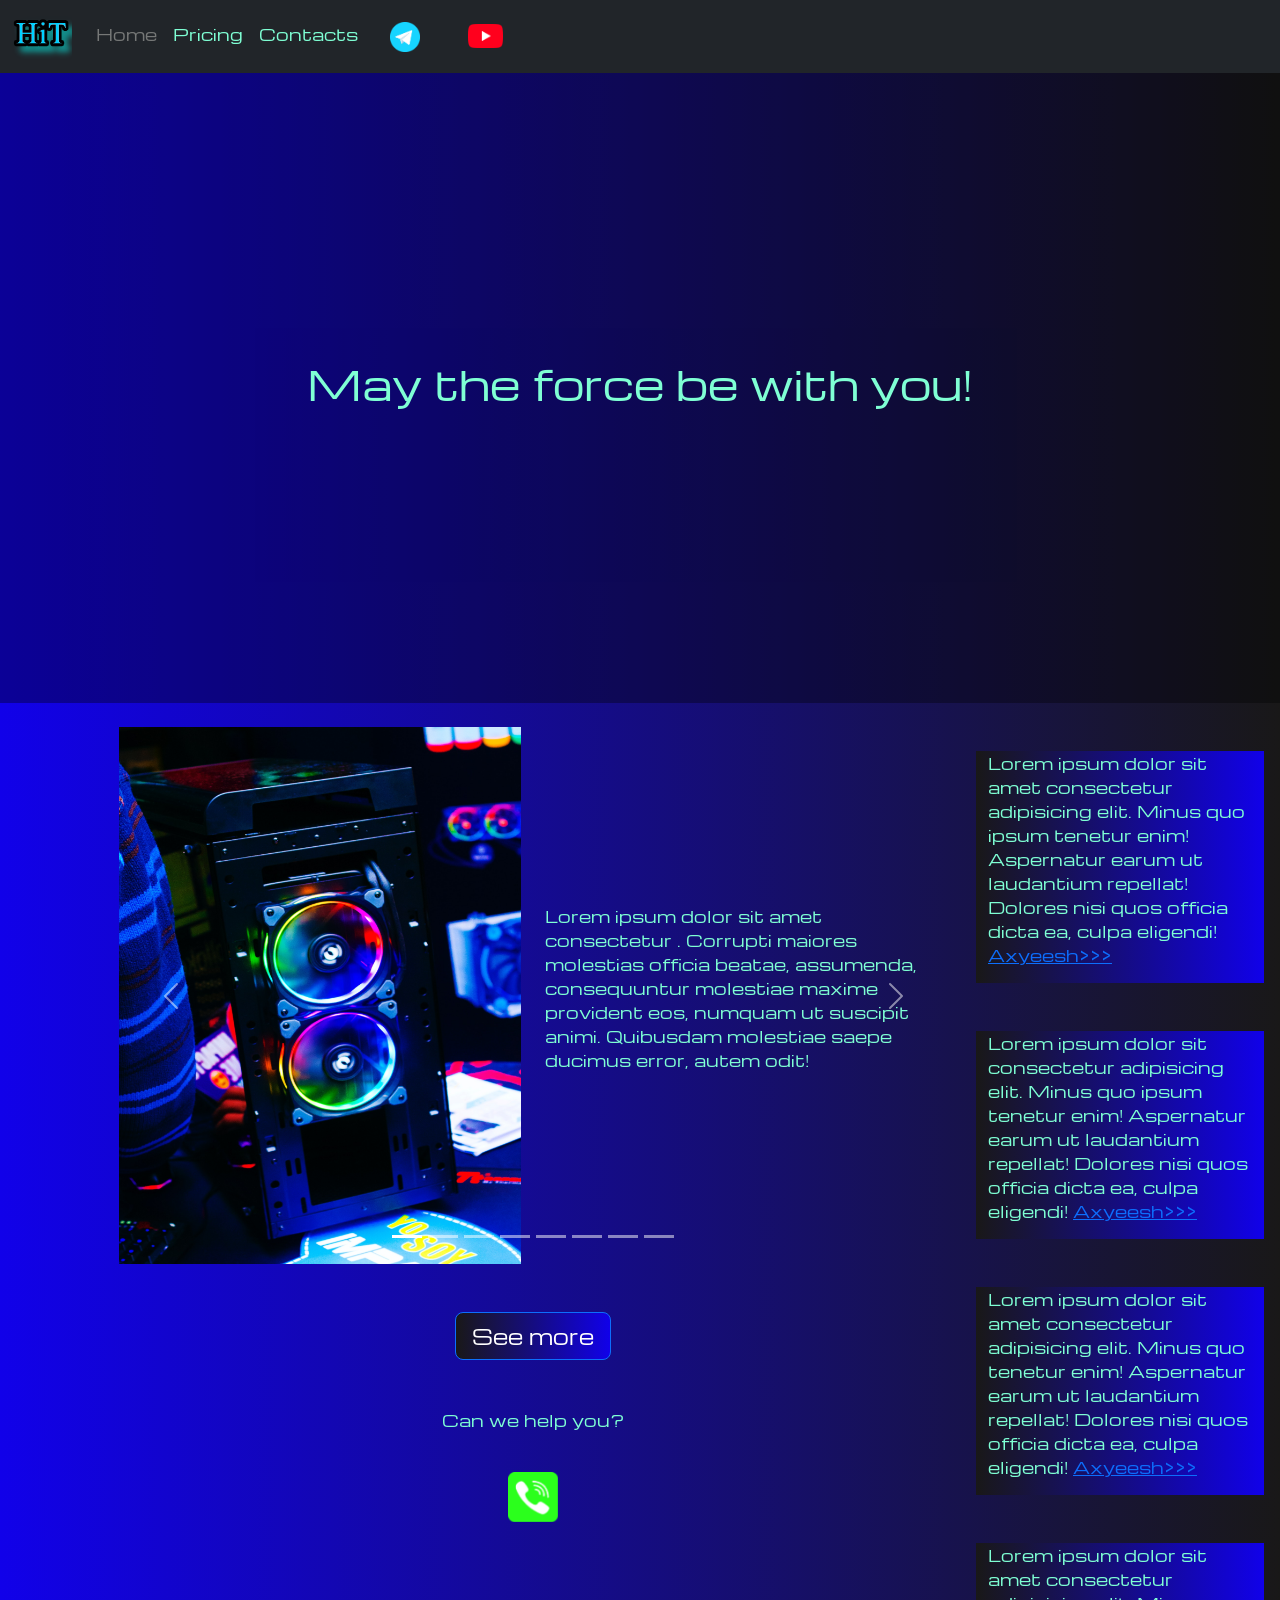
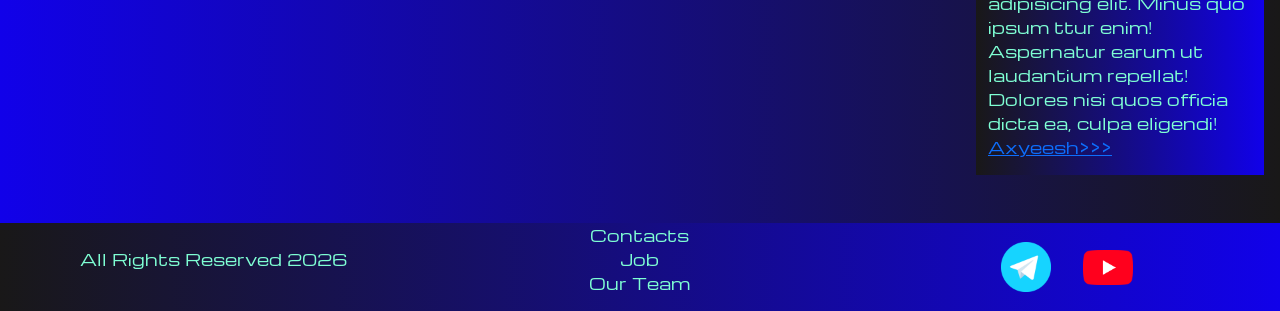
==== index.html @ 91550f66 "Add files via upload" ====
<!DOCTYPE html>

<html lang="en">

<head>
  <meta charset="UTF-8">
  <meta name="viewport" content="width=device-width, initial-scale=1.0">
  <link href="https://cdn.jsdelivr.net/npm/bootstrap@5.3.8/dist/css/bootstrap.min.css" rel="stylesheet"
    integrity="sha384-sRIl4kxILFvY47J16cr9ZwB07vP4J8+LH7qKQnuqkuIAvNWLzeN8tE5YBujZqJLB" crossorigin="anonymous">
  <link rel="stylesheet" href="sourse/styles/mycss.css">
  <link rel="stylesheet" href="sourse/styles/bgvideo.css">

  <link rel="apple-touch-icon" sizes="180x180" href="sourse/files/favicon_io/apple-touch-icon.png">
  <link rel="icon" type="image/png" sizes="32x32" href="sourse/files/favicon_io/favicon-32x32.png">
  <link rel="icon" type="image/png" sizes="16x16" href="sourse/files/favicon_io/favicon-16x16.png">
  <link rel="manifest" href="sourse/files/favicon_io/site.webmanifest">
  

  <title>HiT</title>


</head>



<body>

  <header>
    <nav class="navbar navbar-expand-lg bg-dark">
      <div class="container-fluid">
        <a class="navbar-brand" href="/"><img src="sourse/files/logo.png" alt=""></a>
        <button class="navbar-toggler" type="button" data-bs-toggle="collapse" data-bs-target="#navbarNav"
          aria-controls="navbarNav" aria-expanded="false" aria-label="Toggle navigation">
          <span class="navbar-toggler-icon"></span>
        </button>
        <div class="collapse navbar-collapse" id="navbarNav">
          <ul class="navbar-nav">
            <li class="nav-item">
              <a class="nav-link active" aria-current="page" href="/">Home</a>
            </li>

            <li class="nav-item">
              <a class="nav-link" href="pricing.html">Pricing</a>
            </li>

            <li class="nav-item">
              <a class="nav-link" href="pricing.html">Contacts</a>
            </li>

            <li class="nav-item">
              <a class="nav-link" href="pricing.html">
                <img style="width: 30px; margin-inline: 1em;" src="sourse/images/tg.png" alt="...">
              </a>
            </li>

            <li class="nav-item">
              <a class="nav-link" href="pricing.html">
                <img style="width: 35px; margin-inline: 1em;" src="sourse/images/yt.png" alt="...">

              </a>
            </li>

          </ul>
        </div>
      </div>
    </nav>


  </header>


  <section>
    <div class="bgvideo">

      <video src="sourse/files/mixkit-flying-over-a-relaxing-creek-full-of-rock-on-the-51585-hd-ready.mp4" type="video/mp4" autoplay muted loop></video>
      <div class="effect"></div>
      <div class="video-text">
        <h1>May the force be with you!</h1>
      </div>

    </div>




    <div class="container-fluid mt-4">
      <div class="row">
        <div class="col-lg-1">

        </div>

        <div class="col-lg-8 col-md-12">
          <div class="row">
            <div id="carouselExampleIndicators" class="carousel slide">
              <div class="carousel-indicators">
                <button type="button" data-bs-target="#carouselExampleIndicators" data-bs-slide-to="0" class="active"
                  aria-current="true" aria-label="Slide 1"></button>
                <button type="button" data-bs-target="#carouselExampleIndicators" data-bs-slide-to="1"
                  aria-label="Slide 2"></button>
                <button type="button" data-bs-target="#carouselExampleIndicators" data-bs-slide-to="2"
                  aria-label="Slide 3"></button>
                <button type="button" data-bs-target="#carouselExampleIndicators" data-bs-slide-to="3"
                  aria-label="Slide 4"></button>
                <button type="button" data-bs-target="#carouselExampleIndicators" data-bs-slide-to="4"
                  aria-label="Slide 5"></button>
                <button type="button" data-bs-target="#carouselExampleIndicators" data-bs-slide-to="5"
                  aria-label="Slide 6"></button>
                <button type="button" data-bs-target="#carouselExampleIndicators" data-bs-slide-to="6"
                  aria-label="Slide 7"></button>
                <button type="button" data-bs-target="#carouselExampleIndicators" data-bs-slide-to="7"
                  aria-label="Slide 8"></button>
              </div>
              <div class="carousel-inner">
                <div class="carousel-item active">
                  <div class="d-block w-100">
                    <div class="row">
                      <div class="col-lg-6 col-md-6">
                        <img src="sourse/images/gaming pc.png" class="w-100" alt="...">
                      </div>
                      <div class="col-lg-6 col-md-6 slide-text">
                        <p>Lorem ipsum dolor sit amet consectetur . Corrupti maiores molestias officia beatae,
                          assumenda, consequuntur molestiae maxime provident eos, numquam ut suscipit animi. Quibusdam
                          molestiae saepe ducimus error, autem odit!</p>
                      </div>
                    </div>
                  </div>

                </div>
                <div class="carousel-item">
                  <div class="d-block w-100">
                    <div class="row">
                      <div class="col-lg-6 col-md-6">
                        <img src="sourse/images/laptop.png" class="w-100" alt="...">
                      </div>
                      <div class="col-lg-6 col-md-6 slide-text">
                        <p>Lorem ipsum dolor sit amet consectetur adipisicing elit. Corrupti maiores tias officia
                          beatae, assumenda, consequuntur molestiae maxime provident eos, numquam ut suscipit animi.
                          Quibusdam molestiae saepe ducimus error, autem odit!</p>
                      </div>
                    </div>
                  </div>

                </div>
                <div class="carousel-item">
                  <div class="d-block w-100">
                    <div class="row">
                      <div class="col-lg-6 col-md-6">
                        <img src="sourse/images/vr.png" class="w-100" alt="...">
                      </div>
                      <div class="col-lg-6 col-md-6 slide-text">
                        <p>Lorem ipsum dolor sit amet consectetur adipisicing elit. Corrupti maiores tias officia
                          beatae, assumenda, consequuntur molestiae maxime provident eos, numquam ut suscipit animi.
                          Quibusdam molestiae saepe ducimus error, autem odit!</p>
                      </div>
                    </div>
                  </div>

                </div>

                <div class="carousel-item">
                  <div class="d-block w-100">
                    <div class="row">
                      <div class="col-lg-6 col-md-6">
                        <img src="sourse/images/controller.png" class="w-100" alt="...">
                      </div>
                      <div class="col-lg-6 col-md-6 slide-text">
                        <p>Lorem ipsum dolor sit amet consectetur adipisicing elit. Corrupti maiores tias officia
                          beatae, assumenda, consequuntur molestiae maxime provident eos, numquam ut suscipit animi.
                          Quibusdam molestiae saepe ducimus error, autem odit!</p>
                      </div>
                    </div>
                  </div>

                </div>

                <div class="carousel-item">
                  <div class="d-block w-100">
                    <div class="row">
                      <div class="col-lg-6 col-md-6">
                        <img src="sourse/images/cpu.png" class="w-100" alt="...">
                      </div>
                      <div class="col-lg-6 col-md-6 slide-text">
                        <p>Lorem ipsum dolor sit amet consectetur adipisicing elit. Corrupti maiores tias officia
                          beatae, assumenda, consequuntur molestiae maxime provident eos, numquam ut suscipit animi.
                          Quibusdam molestiae saepe ducimus error, autem odit!</p>
                      </div>
                    </div>
                  </div>

                </div>

                <div class="carousel-item">
                  <div class="d-block w-100">
                    <div class="row">
                      <div class="col-lg-6 col-md-6">
                        <img src="sourse/images/gpu.png" class="w-100" alt="...">
                      </div>
                      <div class="col-lg-6 col-md-6 slide-text">
                        <p>Lorem ipsum dolor sit amet consectetur adipisicing elit. Corrupti maiores tias officia
                          beatae, assumenda, consequuntur molestiae maxime provident eos, numquam ut suscipit animi.
                          Quibusdam molestiae saepe ducimus error, autem odit!</p>
                      </div>
                    </div>
                  </div>

                </div>

                <div class="carousel-item">
                  <div class="d-block w-100">
                    <div class="row">
                      <div class="col-lg-6 col-md-6">
                        <img src="sourse/images/acc.png" class="w-100" alt="...">
                      </div>
                      <div class="col-lg-6 col-md-6 slide-text">
                        <p>Lorem ipsum dolor sit amet consectetur adipisicing elit. Corrupti maiores tias officia
                          beatae, assumenda, consequuntur molestiae maxime provident eos, numquam ut suscipit animi.
                          Quibusdam molestiae saepe ducimus error, autem odit!</p>
                      </div>
                    </div>
                  </div>

                </div>

                <div class="carousel-item">
                  <div class="d-block w-100">
                    <div class="row">
                      <div class="col-lg-6 col-md-6">
                        <img src="sourse/images/other.png" class="w-100" alt="...">
                      </div>
                      <div class="col-lg-6 col-md-6 slide-text">
                        <p>Lorem ipsum dolor sit amet consectetur adipisicing elit. Corrupti maiores tias officia
                          beatae, assumenda, consequuntur molestiae maxime provident eos, numquam ut suscipit animi.
                          Quibusdam molestiae saepe ducimus error, autem odit!</p>
                      </div>
                    </div>
                  </div>

                </div>



              </div>
              <button class="carousel-control-prev" type="button" data-bs-target="#carouselExampleIndicators"
                data-bs-slide="prev">
                <span class="carousel-control-prev-icon" aria-hidden="true"></span>
                <span class="visually-hidden">Previous</span>
              </button>
              <button class="carousel-control-next" type="button" data-bs-target="#carouselExampleIndicators"
                data-bs-slide="next">
                <span class="carousel-control-next-icon" aria-hidden="true"></span>
                <span class="visually-hidden">Next</span>
              </button>
            </div>

            <div class="col-lg-12 col-md-12 text-center mt-4">
              <button type="button" class="btn btn-primary btn-lg my-4">See more</button>
            </div>

            <div class="col-lg-12 col-md-12 text-center mt-4">
              <p>Can we help you?</p>
            </div>

            <div class="col-lg-12 col-md-12 text-center mt-4">
              <img class="call-anim" style="width: 50px;" src="sourse/images/phone.png" alt="...">

            </div>

          </div>



        </div>

        <div class="col-lg-3 col-md-12">
          <div class="row px-3">
            <div class="col-lg-12 sidebar my-4">
              <p>Lorem ipsum dolor sit amet consectetur adipisicing elit. Minus quo ipsum tenetur enim! Aspernatur earum
                ut laudantium repellat! Dolores nisi quos officia dicta ea, culpa eligendi! <a href="#">Axyeesh>>></a>
              </p>
            </div>
            <div class="col-lg-12 sidebar my-4">
              <p>Lorem ipsum dolor sit consectetur adipisicing elit. Minus quo ipsum tenetur enim! Aspernatur earum ut
                laudantium repellat! Dolores nisi quos officia dicta ea, culpa eligendi! <a href="#">Axyeesh>>></a></p>
            </div>
            <div class="col-lg-12 sidebar my-4">
              <p>Lorem ipsum dolor sit amet consectetur adipisicing elit. Minus quo tenetur enim! Aspernatur earum ut
                laudantium repellat! Dolores nisi quos officia dicta ea, culpa eligendi! <a href="#">Axyeesh>>></a></p>
            </div>
            <div class="col-lg-12 sidebar my-4">
              <p>Lorem ipsum dolor sit amet consectetur adipisicing elit. Minus quo ipsum ttur enim! Aspernatur earum ut
                laudantium repellat! Dolores nisi quos officia dicta ea, culpa eligendi! <a href="#">Axyeesh>>></a></p>
            </div>
          </div>


        </div>


      </div>



    </div>



  </section>



  <footer class="mt-4">
    <div class="container-fluid">
      <div class="row">
        <div class="col-lg-4 col-md-12 footer-text text-center">
          <p>All Rights Reserved 2026</p>
        </div>
        <div class="col-lg-4 col-md-12 footer-text text-center">
          <p>Contacts<br>Job<br>Our Team</p>
        </div>
        <div class="col-lg-4 col-md-12 media-links">
          <img style="width: 50px; margin-inline: 1em;" src="sourse/images/tg.png" alt="...">
          <img style="width: 50px; margin-inline: 1em;" src="sourse/images/yt.png" alt="...">

        </div>
      </div>
    </div>


  </footer>



  <script src="https://cdn.jsdelivr.net/npm/bootstrap@5.3.8/dist/js/bootstrap.bundle.min.js"
    integrity="sha384-FKyoEForCGlyvwx9Hj09JcYn3nv7wiPVlz7YYwJrWVcXK/BmnVDxM+D2scQbITxI"
    crossorigin="anonymous"></script>
</body>

</html>
---- sourse/styles/mycss.css ----
@import url('https://fonts.googleapis.com/css?family=Michroma&display=swap');


body{
    font-family: Michroma, serif;
    background: linear-gradient(90deg, #1101e9 0%, #191818 100%);
}

p {
    color: aquamarine;
}

.nav-link{
    color: aquamarine;
}
.navbar-nav .nav-link.active{
    color: rgb(118, 120, 119);
}

.navbar-brand img{
    width: 60px;

}

.navbar-toggler{
    background-color: grey;
}

.sidebar{
    color: aquamarine;
    background: linear-gradient(270deg, #1101e9 0%, #191818 100%);

}
.card{
   background: linear-gradient(270deg, #1101e9 0%, #191818 100%);
   color: aquamarine; 
}

.card a{
    text-decoration: none;
    color:aquamarine
}

.slide-text,
.footer-text {
    color: aquamarine;
    margin: auto auto;
}

.media-links{
    display: flex;
    justify-content: center;
    align-items: center;
}


footer,
.btn-primary {
   background: linear-gradient(270deg, #1101e9 0%, #191818 100%);
    
}

.call-anim{
    animation: myAnim 2s ease 0s infinite normal forwards;
}

@keyframes myAnim {
	0%,
	100% {
		transform: translateX(0%);
		transform-origin: 50% 50%;
	}

	15% {
		transform: translateX(-30px) rotate(-6deg);
	}

	30% {
		transform: translateX(15px) rotate(6deg);
	}

	45% {
		transform: translateX(-15px) rotate(-3.6deg);
	}

	60% {
		transform: translateX(9px) rotate(2.4deg);
	}

	75% {
		transform: translateX(-6px) rotate(-1.2deg);
	}
}

@media (max-width:755px){
    .carousel-indicators{
        display: none;
    }
}
---- sourse/styles/bgvideo.css ----
.bgvideo {
    height: 70vh;
    width: 100%;
    position: relative;
    display: flex;
    justify-content: center;
    align-items: center;
}


.bgvideo video {
    height: 70vh;
    width: 100%;
    position: absolute;
    top:0;
    left:0;
    object-fit: cover;
    z-index: 1;
}

.video-text{
    color: aquamarine;
    z-index: 2;
}

.effect {
    height: 70vh;
    width: 100%;
    position: absolute;
    top:0;
    left:0;
    object-fit: cover;
    z-index: 2;
    background-color: rgba(0, 0, 0, 0.354);
}
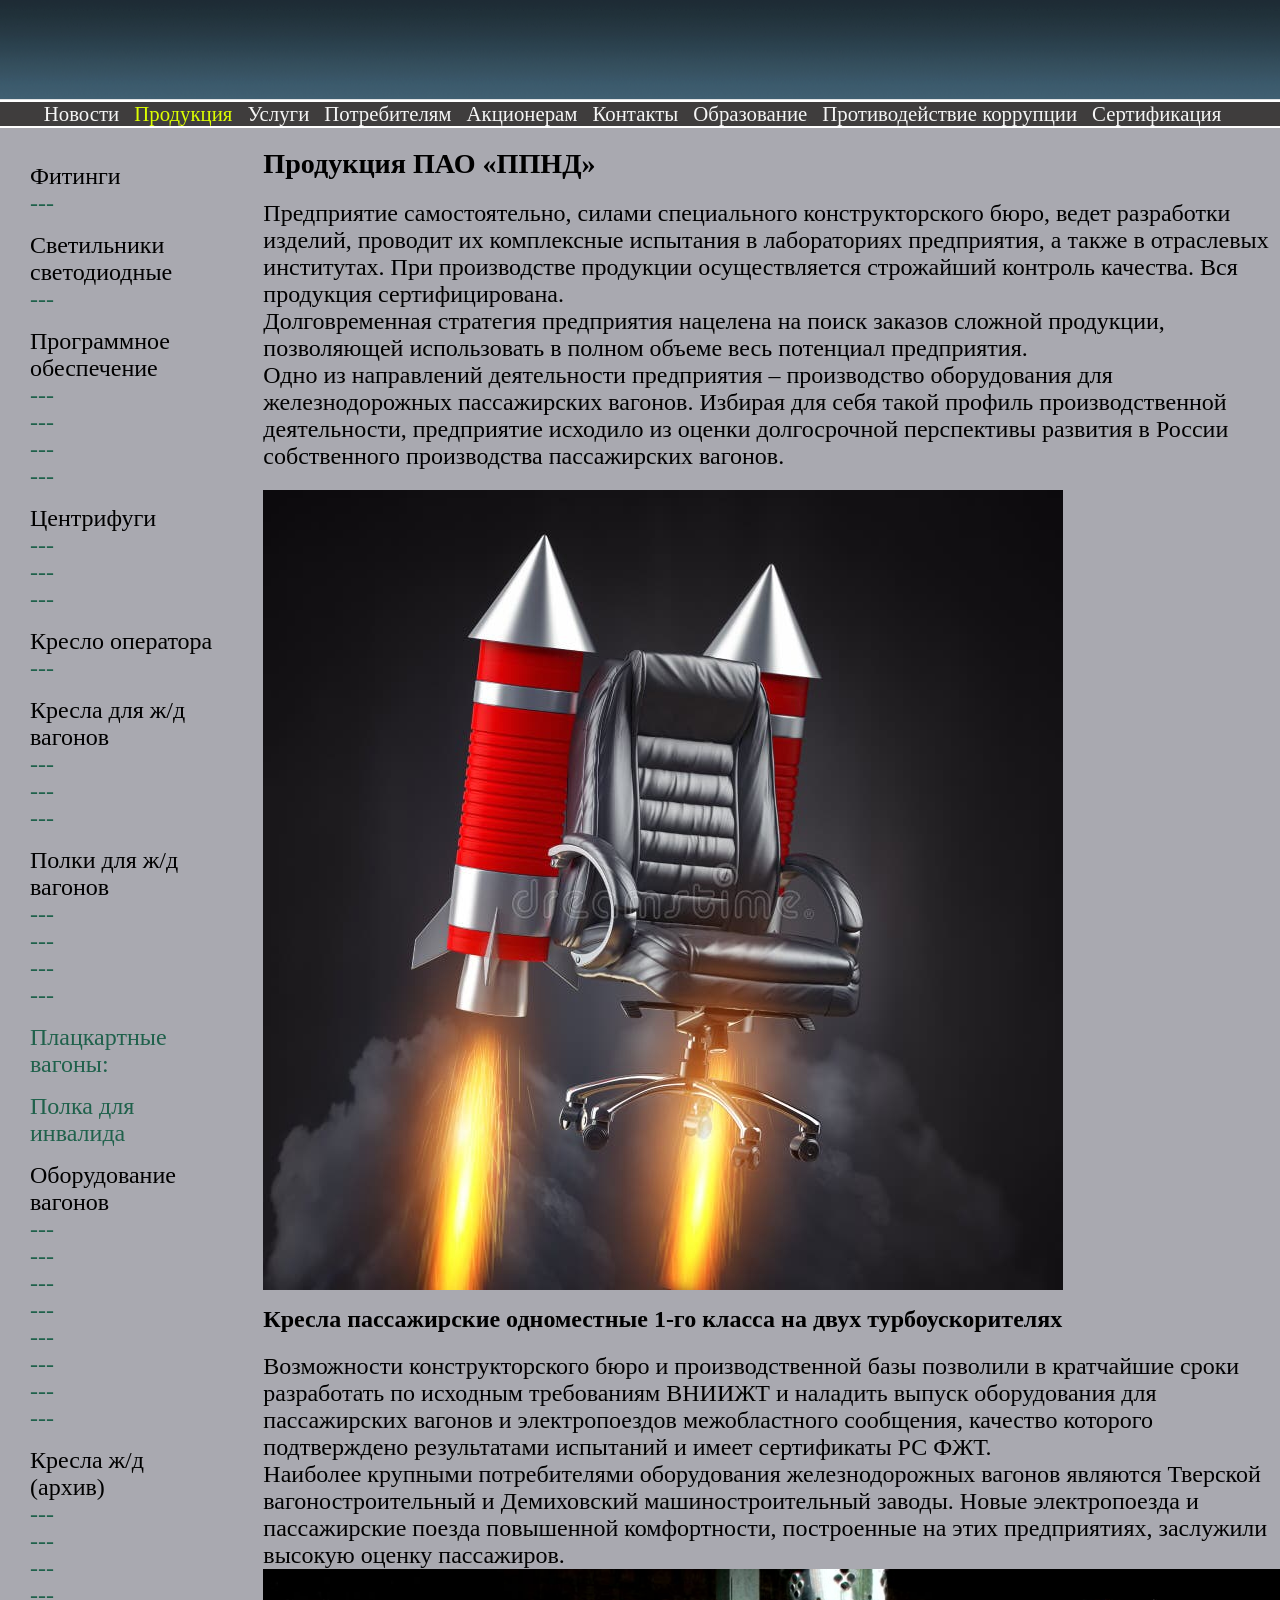
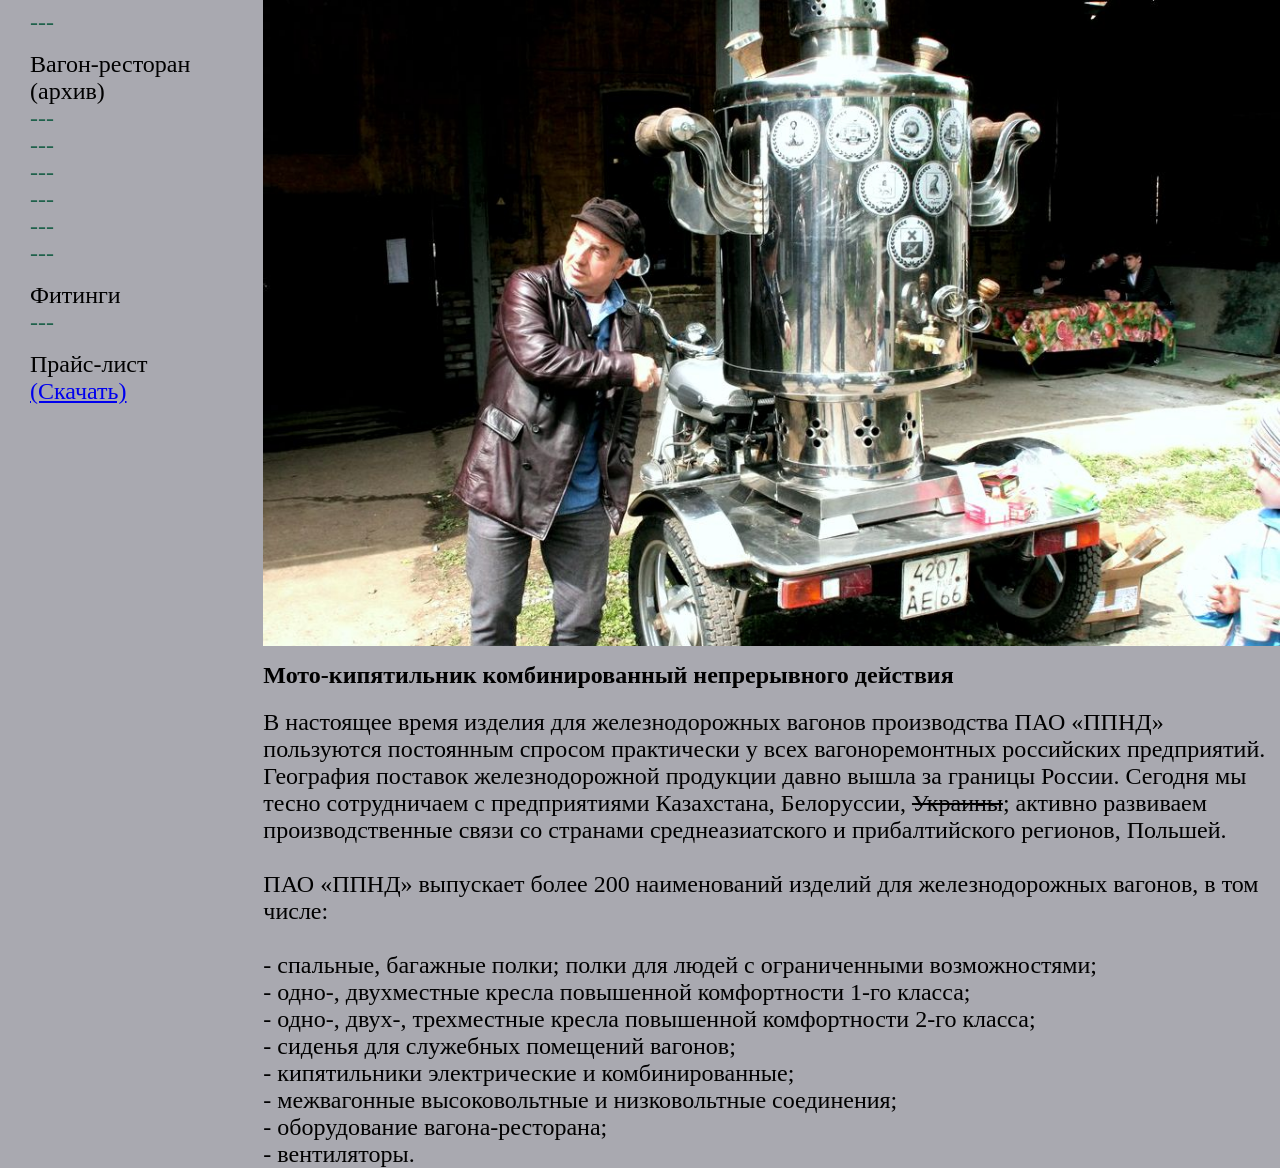
==== commit f73511d8: "Add files via upload" ====
--- a/index.html
+++ b/index.html
@@ -1,338 +1,177 @@
 <!DOCTYPE html>
-
 <html lang="en">
 
 <head>
-  <meta charset="UTF-8">
-  <meta name="viewport" content="width=device-width, initial-scale=1.0">
-  <link href="https://cdn.jsdelivr.net/npm/bootstrap@5.3.8/dist/css/bootstrap.min.css" rel="stylesheet"
-    integrity="sha384-sRIl4kxILFvY47J16cr9ZwB07vP4J8+LH7qKQnuqkuIAvNWLzeN8tE5YBujZqJLB" crossorigin="anonymous">
-  <link rel="stylesheet" href="sourse/styles/mycss.css">
-  <link rel="stylesheet" href="sourse/styles/bgvideo.css">
+    <meta charset="UTF-8">
+    <meta name="viewport" content="width=device-width, initial-scale=1.0">
+    <link rel="stylesheet" href="sourse/styles/styles.css">
 
-  <link rel="apple-touch-icon" sizes="180x180" href="sourse/files/favicon_io/apple-touch-icon.png">
-  <link rel="icon" type="image/png" sizes="32x32" href="sourse/files/favicon_io/favicon-32x32.png">
-  <link rel="icon" type="image/png" sizes="16x16" href="sourse/files/favicon_io/favicon-16x16.png">
-  <link rel="manifest" href="sourse/files/favicon_io/site.webmanifest">
-  
+    <link rel="apple-touch-icon" sizes="180x180" href="sourse/files/favicon_io (1)/apple-touch-icon.png">
+    <link rel="icon" type="image/png" sizes="32x32" href="sourse/files/favicon_io (1)/favicon-32x32.png">
+    <link rel="icon" type="image/png" sizes="16x16" href="sourse/files/favicon_io (1)/favicon-16x16.png">
+    <link rel="manifest" href="sourse/files/favicon_io (1)/site.webmanifest">
+     
 
-  <title>HiT</title>
+    <title>PPND</title>
+</head>
+
+<body>
+    <div class="header">
+
+        <div class="logo">
+            
+            <img class="shapka" src="sourse/images/shapka.gif" alt="">
+        </div>
 
 
-</head>
+    </div>
+
+    <div class="drop">
+
+        <div class="nav-container">
+            <button class="nav-btn">&#9776</button>
+            <nav class="nav-list">
+                <ul class="flex">
+                    <li><a href="news.html">Новости</a></li>
+                    <li><a href="/" class="active">Продукция</a></li>
+                    <li><a href="uslugi.html">Услуги</a></li>
+                    <li><a href="potreb.html">Потребителям</a></li>
+                    <li><a href="akci.html">Акционерам</a></li>
+                    <li><a href="contact.html">Контакты</a></li>
+                    <li><a href="obraz.html">Образование</a></li>
+                    <li><a href="coruption.html">Противодействие коррупции</a></li>
+                    <li><a href="sertif.html">Сертификация</a></li>
 
 
 
-<body>
-
-  <header>
-    <nav class="navbar navbar-expand-lg bg-dark">
-      <div class="container-fluid">
-        <a class="navbar-brand" href="/"><img src="sourse/files/logo.png" alt=""></a>
-        <button class="navbar-toggler" type="button" data-bs-toggle="collapse" data-bs-target="#navbarNav"
-          aria-controls="navbarNav" aria-expanded="false" aria-label="Toggle navigation">
-          <span class="navbar-toggler-icon"></span>
-        </button>
-        <div class="collapse navbar-collapse" id="navbarNav">
-          <ul class="navbar-nav">
-            <li class="nav-item">
-              <a class="nav-link active" aria-current="page" href="/">Home</a>
-            </li>
-
-            <li class="nav-item">
-              <a class="nav-link" href="pricing.html">Pricing</a>
-            </li>
-
-            <li class="nav-item">
-              <a class="nav-link" href="pricing.html">Contacts</a>
-            </li>
-
-            <li class="nav-item">
-              <a class="nav-link" href="pricing.html">
-                <img style="width: 30px; margin-inline: 1em;" src="sourse/images/tg.png" alt="...">
-              </a>
-            </li>
-
-            <li class="nav-item">
-              <a class="nav-link" href="pricing.html">
-                <img style="width: 35px; margin-inline: 1em;" src="sourse/images/yt.png" alt="...">
-
-              </a>
-            </li>
-
-          </ul>
-        </div>
-      </div>
-    </nav>
+                </ul>
+            </nav>
 
 
-  </header>
-
-
-  <section>
-    <div class="bgvideo">
-
-      <video src="sourse/files/mixkit-flying-over-a-relaxing-creek-full-of-rock-on-the-51585-hd-ready.mp4" type="video/mp4" autoplay muted loop></video>
-      <div class="effect"></div>
-      <div class="video-text">
-        <h1>May the force be with you!</h1>
-      </div>
+        </div>
 
     </div>
 
 
+    <div class="main-container">
+        <div class="left-bar">
+            <p>Фитинги</p>
+            <a href="#">---</a>
+            <p>Светильники светодиодные</p>
+            <a href="#">---</a>
+            <p>Программное обеспечение</p>
+            <a href="#">---</a><br>
+            <a href="#">---</a><br>
+            <a href="#">---</a><br>
+            <a href="#">---</a><br>
+            <p>Центрифуги</p>
+            <a href="#">---</a><br>
+            <a href="#">---</a><br>
+            <a href="#">---</a><br>
+            <p>Кресло оператора</p>
+            <a href="#">---</a>
+            <p>Кресла для ж/д вагонов</p>
+            <a href="#">---</a><br>
+            <a href="#">---</a><br>
+            <a href="#">---</a><br>
+            <p>Полки для ж/д вагонов</p>
+            <a href="#">---</a><br>
+            <a href="#">---</a><br>
+            <a href="#">---</a><br>
+            <a href="#">---</a><br>
+            <a style="display: inline-block;margin-top: 15px;" href="#">Плацкартные вагоны:</a> <br>
+            <a style="display: inline-block;margin-top: 15px;" href="#">Полка для инвалида</a>
+            <p>Оборудование вагонов</p>
+            <a href="#">---</a><br>
+            <a href="#">---</a><br>
+            <a href="#">---</a><br>
+            <a href="#">---</a><br>
+            <a href="#">---</a><br>
+            <a href="#">---</a><br>
+            <a href="#">---</a><br>
+            <a href="#">---</a><br>
+            <p>Кресла ж/д (архив)</p>
+            <a href="#">---</a><br>
+            <a href="#">---</a><br>
+            <a href="#">---</a><br>
+            <a href="#">---</a><br>
+            <a href="#">---</a><br>
+            <p>Вагон-ресторан (архив)</p>
+            <a href="#">---</a><br>
+            <a href="#">---</a><br>
+            <a href="#">---</a><br>
+            <a href="#">---</a><br>
+            <a href="#">---</a><br>
+            <a href="#">---</a><br>
+            <p>Фитинги</p>
+            <a href="#">---</a>
+            <p>Прайс-лист <a href=--->(Скачать)</a></p>
 
-
-    <div class="container-fluid mt-4">
-      <div class="row">
-        <div class="col-lg-1">
-
-        </div>
-
-        <div class="col-lg-8 col-md-12">
-          <div class="row">
-            <div id="carouselExampleIndicators" class="carousel slide">
-              <div class="carousel-indicators">
-                <button type="button" data-bs-target="#carouselExampleIndicators" data-bs-slide-to="0" class="active"
-                  aria-current="true" aria-label="Slide 1"></button>
-                <button type="button" data-bs-target="#carouselExampleIndicators" data-bs-slide-to="1"
-                  aria-label="Slide 2"></button>
-                <button type="button" data-bs-target="#carouselExampleIndicators" data-bs-slide-to="2"
-                  aria-label="Slide 3"></button>
-                <button type="button" data-bs-target="#carouselExampleIndicators" data-bs-slide-to="3"
-                  aria-label="Slide 4"></button>
-                <button type="button" data-bs-target="#carouselExampleIndicators" data-bs-slide-to="4"
-                  aria-label="Slide 5"></button>
-                <button type="button" data-bs-target="#carouselExampleIndicators" data-bs-slide-to="5"
-                  aria-label="Slide 6"></button>
-                <button type="button" data-bs-target="#carouselExampleIndicators" data-bs-slide-to="6"
-                  aria-label="Slide 7"></button>
-                <button type="button" data-bs-target="#carouselExampleIndicators" data-bs-slide-to="7"
-                  aria-label="Slide 8"></button>
-              </div>
-              <div class="carousel-inner">
-                <div class="carousel-item active">
-                  <div class="d-block w-100">
-                    <div class="row">
-                      <div class="col-lg-6 col-md-6">
-                        <img src="sourse/images/gaming pc.png" class="w-100" alt="...">
-                      </div>
-                      <div class="col-lg-6 col-md-6 slide-text">
-                        <p>Lorem ipsum dolor sit amet consectetur . Corrupti maiores molestias officia beatae,
-                          assumenda, consequuntur molestiae maxime provident eos, numquam ut suscipit animi. Quibusdam
-                          molestiae saepe ducimus error, autem odit!</p>
-                      </div>
-                    </div>
-                  </div>
-
-                </div>
-                <div class="carousel-item">
-                  <div class="d-block w-100">
-                    <div class="row">
-                      <div class="col-lg-6 col-md-6">
-                        <img src="sourse/images/laptop.png" class="w-100" alt="...">
-                      </div>
-                      <div class="col-lg-6 col-md-6 slide-text">
-                        <p>Lorem ipsum dolor sit amet consectetur adipisicing elit. Corrupti maiores tias officia
-                          beatae, assumenda, consequuntur molestiae maxime provident eos, numquam ut suscipit animi.
-                          Quibusdam molestiae saepe ducimus error, autem odit!</p>
-                      </div>
-                    </div>
-                  </div>
-
-                </div>
-                <div class="carousel-item">
-                  <div class="d-block w-100">
-                    <div class="row">
-                      <div class="col-lg-6 col-md-6">
-                        <img src="sourse/images/vr.png" class="w-100" alt="...">
-                      </div>
-                      <div class="col-lg-6 col-md-6 slide-text">
-                        <p>Lorem ipsum dolor sit amet consectetur adipisicing elit. Corrupti maiores tias officia
-                          beatae, assumenda, consequuntur molestiae maxime provident eos, numquam ut suscipit animi.
-                          Quibusdam molestiae saepe ducimus error, autem odit!</p>
-                      </div>
-                    </div>
-                  </div>
-
-                </div>
-
-                <div class="carousel-item">
-                  <div class="d-block w-100">
-                    <div class="row">
-                      <div class="col-lg-6 col-md-6">
-                        <img src="sourse/images/controller.png" class="w-100" alt="...">
-                      </div>
-                      <div class="col-lg-6 col-md-6 slide-text">
-                        <p>Lorem ipsum dolor sit amet consectetur adipisicing elit. Corrupti maiores tias officia
-                          beatae, assumenda, consequuntur molestiae maxime provident eos, numquam ut suscipit animi.
-                          Quibusdam molestiae saepe ducimus error, autem odit!</p>
-                      </div>
-                    </div>
-                  </div>
-
-                </div>
-
-                <div class="carousel-item">
-                  <div class="d-block w-100">
-                    <div class="row">
-                      <div class="col-lg-6 col-md-6">
-                        <img src="sourse/images/cpu.png" class="w-100" alt="...">
-                      </div>
-                      <div class="col-lg-6 col-md-6 slide-text">
-                        <p>Lorem ipsum dolor sit amet consectetur adipisicing elit. Corrupti maiores tias officia
-                          beatae, assumenda, consequuntur molestiae maxime provident eos, numquam ut suscipit animi.
-                          Quibusdam molestiae saepe ducimus error, autem odit!</p>
-                      </div>
-                    </div>
-                  </div>
-
-                </div>
-
-                <div class="carousel-item">
-                  <div class="d-block w-100">
-                    <div class="row">
-                      <div class="col-lg-6 col-md-6">
-                        <img src="sourse/images/gpu.png" class="w-100" alt="...">
-                      </div>
-                      <div class="col-lg-6 col-md-6 slide-text">
-                        <p>Lorem ipsum dolor sit amet consectetur adipisicing elit. Corrupti maiores tias officia
-                          beatae, assumenda, consequuntur molestiae maxime provident eos, numquam ut suscipit animi.
-                          Quibusdam molestiae saepe ducimus error, autem odit!</p>
-                      </div>
-                    </div>
-                  </div>
-
-                </div>
-
-                <div class="carousel-item">
-                  <div class="d-block w-100">
-                    <div class="row">
-                      <div class="col-lg-6 col-md-6">
-                        <img src="sourse/images/acc.png" class="w-100" alt="...">
-                      </div>
-                      <div class="col-lg-6 col-md-6 slide-text">
-                        <p>Lorem ipsum dolor sit amet consectetur adipisicing elit. Corrupti maiores tias officia
-                          beatae, assumenda, consequuntur molestiae maxime provident eos, numquam ut suscipit animi.
-                          Quibusdam molestiae saepe ducimus error, autem odit!</p>
-                      </div>
-                    </div>
-                  </div>
-
-                </div>
-
-                <div class="carousel-item">
-                  <div class="d-block w-100">
-                    <div class="row">
-                      <div class="col-lg-6 col-md-6">
-                        <img src="sourse/images/other.png" class="w-100" alt="...">
-                      </div>
-                      <div class="col-lg-6 col-md-6 slide-text">
-                        <p>Lorem ipsum dolor sit amet consectetur adipisicing elit. Corrupti maiores tias officia
-                          beatae, assumenda, consequuntur molestiae maxime provident eos, numquam ut suscipit animi.
-                          Quibusdam molestiae saepe ducimus error, autem odit!</p>
-                      </div>
-                    </div>
-                  </div>
-
-                </div>
-
-
-
-              </div>
-              <button class="carousel-control-prev" type="button" data-bs-target="#carouselExampleIndicators"
-                data-bs-slide="prev">
-                <span class="carousel-control-prev-icon" aria-hidden="true"></span>
-                <span class="visually-hidden">Previous</span>
-              </button>
-              <button class="carousel-control-next" type="button" data-bs-target="#carouselExampleIndicators"
-                data-bs-slide="next">
-                <span class="carousel-control-next-icon" aria-hidden="true"></span>
-                <span class="visually-hidden">Next</span>
-              </button>
-            </div>
-
-            <div class="col-lg-12 col-md-12 text-center mt-4">
-              <button type="button" class="btn btn-primary btn-lg my-4">See more</button>
-            </div>
-
-            <div class="col-lg-12 col-md-12 text-center mt-4">
-              <p>Can we help you?</p>
-            </div>
-
-            <div class="col-lg-12 col-md-12 text-center mt-4">
-              <img class="call-anim" style="width: 50px;" src="sourse/images/phone.png" alt="...">
-
-            </div>
-
-          </div>
 
 
 
         </div>
 
-        <div class="col-lg-3 col-md-12">
-          <div class="row px-3">
-            <div class="col-lg-12 sidebar my-4">
-              <p>Lorem ipsum dolor sit amet consectetur adipisicing elit. Minus quo ipsum tenetur enim! Aspernatur earum
-                ut laudantium repellat! Dolores nisi quos officia dicta ea, culpa eligendi! <a href="#">Axyeesh>>></a>
-              </p>
-            </div>
-            <div class="col-lg-12 sidebar my-4">
-              <p>Lorem ipsum dolor sit consectetur adipisicing elit. Minus quo ipsum tenetur enim! Aspernatur earum ut
-                laudantium repellat! Dolores nisi quos officia dicta ea, culpa eligendi! <a href="#">Axyeesh>>></a></p>
-            </div>
-            <div class="col-lg-12 sidebar my-4">
-              <p>Lorem ipsum dolor sit amet consectetur adipisicing elit. Minus quo tenetur enim! Aspernatur earum ut
-                laudantium repellat! Dolores nisi quos officia dicta ea, culpa eligendi! <a href="#">Axyeesh>>></a></p>
-            </div>
-            <div class="col-lg-12 sidebar my-4">
-              <p>Lorem ipsum dolor sit amet consectetur adipisicing elit. Minus quo ipsum ttur enim! Aspernatur earum ut
-                laudantium repellat! Dolores nisi quos officia dicta ea, culpa eligendi! <a href="#">Axyeesh>>></a></p>
-            </div>
-          </div>
+        <div class="mid-bar">
+            <h3 style="margin-top: 20px;">Продукция ПАО «ППНД»</h3>
+            <p style="margin-top: 20px;">Предприятие самостоятельно, силами специального конструкторского бюро, ведет
+                разработки изделий,
+                проводит их комплексные испытания в лабораториях предприятия, а также в отраслевых институтах. При
+                производстве продукции осуществляется строжайший контроль качества. Вся продукция сертифицирована.<br>
+
+                Долговременная стратегия предприятия нацелена на поиск заказов сложной продукции, позволяющей
+                использовать в полном объеме весь потенциал предприятия.<br>
+
+                Одно из направлений деятельности предприятия – производство оборудования для железнодорожных
+                пассажирских вагонов. Избирая для себя такой профиль производственной деятельности, предприятие исходило
+                из оценки долгосрочной перспективы развития в России собственного производства пассажирских вагонов.
+            </p>
+
+
+            <img class="photo1" src="sourse/images/kreslo.jpg" alt="Кресло">
+            <h4 style="margin-top: 10px;">Кресла пассажирские одноместные 1-го класса на двух турбоускорителях</h4>
+            <p style="margin-top: 20px;">Возможности конструкторского бюро и производственной базы позволили в
+                кратчайшие сроки разработать по
+                исходным требованиям ВНИИЖТ и наладить выпуск оборудования для пассажирских вагонов и электропоездов
+                межобластного сообщения, качество которого подтверждено результатами испытаний и имеет сертификаты РС
+                ФЖТ.<br>
+
+                Наиболее крупными потребителями оборудования железнодорожных вагонов являются Тверской
+                вагоностроительный и Демиховский машиностроительный заводы. Новые электропоезда и пассажирские поезда
+                повышенной комфортности, построенные на этих предприятиях, заслужили высокую оценку пассажиров.</p>
+            <img style="max-width: 100%;" src="sourse/images/samovar.jpg" alt="Это шо за мой ДоДыр">
+            <h4 style="margin-top: 10px;">Мото-кипятильник комбинированный непрерывного действия</h4>
+            <p style="margin-top: 20px;">В настоящее время изделия для железнодорожных вагонов производства ПАО «ППНД»
+                пользуются постоянным спросом практически у всех вагоноремонтных российских предприятий. География
+                поставок железнодорожной продукции давно вышла за границы России. Сегодня мы тесно сотрудничаем с
+                предприятиями Казахстана, Белоруссии, <del>Украины</del>; активно развиваем производственные связи со
+                странами
+                среднеазиатского и прибалтийского регионов, Польшей.<br><br>
+
+                ПАО «ППНД» выпускает более 200 наименований изделий для железнодорожных вагонов, в том числе:<br><br>
+                - спальные, багажные полки; полки для людей с ограниченными возможностями;<br>
+                - одно-, двухместные кресла повышенной комфортности 1-го класса;<br>
+                - одно-, двух-, трехместные кресла повышенной комфортности 2-го класса;<br>
+                - сиденья для служебных помещений вагонов;<br>
+                - кипятильники электрические и комбинированные;<br>
+                - межвагонные высоковольтные и низковольтные соединения;<br>
+                - оборудование вагона-ресторана;<br>
+                - вентиляторы.</p>
+
+
+
+
+
+
 
 
         </div>
 
 
-      </div>
-
 
 
     </div>
 
-
-
-  </section>
-
-
-
-  <footer class="mt-4">
-    <div class="container-fluid">
-      <div class="row">
-        <div class="col-lg-4 col-md-12 footer-text text-center">
-          <p>All Rights Reserved 2026</p>
-        </div>
-        <div class="col-lg-4 col-md-12 footer-text text-center">
-          <p>Contacts<br>Job<br>Our Team</p>
-        </div>
-        <div class="col-lg-4 col-md-12 media-links">
-          <img style="width: 50px; margin-inline: 1em;" src="sourse/images/tg.png" alt="...">
-          <img style="width: 50px; margin-inline: 1em;" src="sourse/images/yt.png" alt="...">
-
-        </div>
-      </div>
-    </div>
-
-
-  </footer>
-
-
-
-  <script src="https://cdn.jsdelivr.net/npm/bootstrap@5.3.8/dist/js/bootstrap.bundle.min.js"
-    integrity="sha384-FKyoEForCGlyvwx9Hj09JcYn3nv7wiPVlz7YYwJrWVcXK/BmnVDxM+D2scQbITxI"
-    crossorigin="anonymous"></script>
 </body>
 
 </html>
--- a/sourse/styles/styles.css
+++ b/sourse/styles/styles.css
@@ -0,0 +1,907 @@
+*{
+    margin: 0;
+    padding: 0;
+}
+
+body{
+
+    background-color: rgb(169, 169, 176);
+}
+
+
+
+
+
+
+
+.main-container{
+    display: grid;
+    grid-template-columns: repeat(12, 1fr);
+    grid-template-rows: repeat(1);
+
+
+
+    
+   
+}
+
+.left-bar{
+    grid-column: 1/3;
+    font-size: 1.5em;
+    margin-left: 30px;
+    margin-top: 20px;
+
+}
+.mid-bar{
+    grid-column: 3/13;
+    margin-left: 50px;
+    font-size: 1.5em;
+    
+}
+
+@media(max-width:940px){
+    .main-container{
+        place-items: center;
+        grid-template-rows: repeat(3);
+}
+    .left-bar{
+    grid-column: 1/13;
+    grid-row: 3/4;
+    font-size: 1em;
+    margin-left: 15px;
+}
+    .mid-bar{
+    grid-column: 1/13;
+    grid-row: 1/3;
+    font-size: 1em;
+    margin-left: 15px;
+    margin-right: 15px;
+    margin-top: 30px;
+}
+    .photo1{
+        display: flex;
+        justify-content: center;
+        padding-top: 20px;
+        width: 99%;
+        
+    }
+}
+
+.raketa{
+    font-size: 2em;
+    background-color: black;
+    border: none;
+    cursor: pointer;
+    display: block;
+    
+}
+.raketa:hover{
+    background-color: grey;
+
+}
+.logo{
+    display: flex;
+    height: 100px;
+    
+    
+    
+    
+}
+.shapka{
+    width: 100%;
+    overflow: hidden;
+}    
+    
+
+.nav-container{
+    background-color: rgb(63, 61, 61);
+    border-top: 2px solid white;
+    border-bottom: 2px solid white;
+    width: 100%;
+}
+
+.nav-btn{
+    display: none;
+    font-size: 2em;
+    padding-inline: 10px;
+    padding-bottom: 3px;
+    border: none;
+    background-color: #a4bd01 ;
+}
+@media(max-width:1220px){
+    .nav-btn{
+    font-size: 1.5em;
+    width: 100%;
+    padding-inline: 10px;
+    padding-bottom: 3px;
+    border: none;
+    background-color: #c0dd04;
+    display: block;
+    cursor: pointer;
+    
+    
+     
+
+    }
+
+    
+    .nav-list{
+        display: none;
+    }
+    .nav-container:hover .nav-list{
+        display:block;
+        position:absolute;
+        background-color:  rgb(63, 61, 61);
+        
+        
+    }
+    .flex{
+        flex-direction: column;
+        
+        
+        
+    }
+   
+
+    
+}
+
+.nav-container>nav>ul{
+    display: flex;
+    list-style: none;
+    align-items: center;
+    justify-content: center;
+    
+}
+
+li{
+    margin-right: 15px;
+    font-size: 1.3em;
+    color: white;
+    
+}
+.nav-container>nav>ul>li>a{
+    text-decoration: none;
+    color: whitesmoke;
+}
+.nav-container>nav>ul>li>a:hover{
+    color: rgb(0, 255, 21);
+}
+.nav-container>nav>ul>li>a.active {
+  color: #ddff01;
+  border-radius: 6px;         
+}
+
+
+.left-bar>p{
+    margin-top: 15px;
+}
+.left-bar>a{
+    text-decoration: none;
+    color: rgb(31, 97, 75);
+}
+.left-bar>a:hover{
+    color: rgb(231, 238, 53);
+    text-shadow: 0 0 1px white, 0 0 1px white;
+}
+
+.photo1{
+    margin-top: 20px;
+    max-width: 100%;
+}
+
+.nav-btn:hover{
+    background-color: aqua;
+}
+
+@media(max-width:475px){
+    .shapka{
+        display: none;
+    }
+    .lo{
+        width: 100%;
+        height: auto;
+    }
+    
+}
+
+/* news */
+.newnew{
+    background-image: url('../images/news2.jpg');
+    background-size: cover;
+    background-position: center;
+    background-repeat: no-repeat;
+    min-height: 100vh;
+    background-blend-mode: overlay;
+    background-color: rgba(0, 0, 0, 0.5);
+
+
+}
+.news{
+    display: flex;
+    margin-top: 20px;
+    flex-wrap: wrap;
+    gap: 30px;
+
+}
+.card{
+    
+    width: 410px;
+    text-align: center;
+    color: rgb(236, 193, 241);
+    margin-right: 30px;
+
+}
+.card img{
+    width: 100%;
+    height: auto;
+}
+@media(max-width:1435px){
+    .news{
+        display: grid;
+        grid-template-columns: repeat(13,1fr);
+        gap: 20px;
+
+    }
+    .card{
+        
+        width: 200px;
+        margin-left: 20px;
+        
+        grid-column: 3/13;
+        
+        
+
+    }
+    
+    
+   
+}
+
+/* left bar */
+.radio{
+    margin-bottom: 30px;
+    width: 300px;
+    text-align: center;
+    color: rgb(236, 193, 241) ;
+    
+}
+.radio a{
+    text-decoration: none;
+    color: rgb(236, 193, 241);
+}
+
+/* Услуги */
+
+.uslugi{
+    margin-top: 30px;
+}
+.haveall{
+    margin-top: 30px;
+    margin-left: 20px;
+}
+.haveall>li>a:hover{
+    color:green;
+    background-color: white;
+    font-weight: 900;
+}
+.haveall>li:hover{
+    color: rgb(255, 0, 0);
+    font-weight: 900;
+}
+
+.uslugia{
+    
+    background-image: url('../images/Чертежи\ на\ рабочем\ столе\ -\ 1280x720.jpg');
+    background-size: cover;
+    background-position: center;
+    background-repeat: no-repeat;
+    min-height: 100vh;
+    background-blend-mode: overlay;
+    background-color: rgba(0, 0, 0, 0.5);
+    
+    
+    
+}
+.usl>a{
+    color: aquamarine;
+}
+.haveall>li>a{
+    color: white;
+    text-decoration: none;
+}
+
+@media(max-width:1600px){
+    .uslugia .mid-bar{
+        grid-column: 1/13;
+    }
+    .uslugia .left-bar{
+        grid-column: 1/13;
+        place-items: center;
+    }
+}
+
+/* Металообработка */
+.coop1{
+    background-image: url('../images/metall.jpg');
+    background-size: cover;
+    background-position: center;
+    background-repeat: no-repeat;
+    min-height: 100vh;
+    background-blend-mode: overlay;
+    background-color: rgba(0, 0, 0, 0.5);
+}
+.allmetal{
+    margin-top: 30px;
+    margin-left: 20px;
+    color: white;
+}
+@media(max-width:2600px){
+    .coop1 .mid-bar{
+        grid-column: 1/13;
+        place-items: center;
+        
+    }
+    .coop1 .left-bar{
+        display: none;
+    }
+}
+
+/* Очень важно. Выравние текста флексом без грида и спрятать лев панель */
+
+@media (max-width: 940px) {      
+  .coop1 .mid-bar {
+    grid-column: 1/13;
+    display: flex;              /* вместо display: grid */
+    flex-direction: column;     /* если несколько блоков друг под другом */
+       
+    min-height: 100vh;           /* сделай высоту побольше, например 80% экрана */
+    width: 100%;
+  }
+
+  .coop1 .left-bar {
+    grid-column: 1/13;
+    display: none;
+  }
+}
+
+/* Гидрорезка */
+
+.coop2{
+    background-image: url('../images/omax-istaknuta.png');
+    background-size: cover;
+    background-position: center;
+    background-repeat: no-repeat;
+    min-height: 100vh;
+    background-blend-mode: overlay;
+    background-color: rgba(0, 0, 0, 0.5);
+}
+
+@media(max-width:2600px){
+    .coop2 .mid-bar{
+        grid-column: 1/13;
+        place-items: center;
+        
+    }
+    .coop2 .left-bar{
+        display: none;
+    }
+}
+
+@media (max-width: 940px) {      
+  .coop2 .mid-bar {
+    grid-column: 1/13;
+    display: flex;              /* вместо display: grid */
+    flex-direction: column;     /* если несколько блоков друг под другом */
+       
+    min-height: 100vh;           /* сделай высоту побольше, например 80% экрана */
+    width: 100%;
+  }
+
+  .coop2 .left-bar {
+    grid-column: 1/13;
+    display: none;
+  }
+}
+
+/* Гальваника */
+
+.coop3{
+    background-image: url('../images/galvanika.jpeg');
+    background-size: cover;
+    background-position: center;
+    background-repeat: no-repeat;
+    min-height: 100vh;
+    background-blend-mode: overlay;
+    background-color: rgba(0, 0, 0, 0.7);
+}
+
+@media(max-width:2600px){
+    .coop3 .mid-bar{
+        grid-column: 1/13;
+        place-items: center;
+        
+    }
+    .coop3 .left-bar{
+        display: none;
+    }
+}
+
+@media (max-width: 940px) {      
+  .coop3 .mid-bar {
+    grid-column: 1/13;
+    display: flex;              /* вместо display: grid */
+    flex-direction: column;     /* если несколько блоков друг под другом */
+       
+    min-height: 100vh;           /* сделай высоту побольше, например 80% экрана */
+    width: 100%;
+  }
+
+  .coop3 .left-bar {
+    grid-column: 1/13;
+    display: none;
+  }
+}
+
+/* Лако крас */
+
+.coop4{
+    background-image: url('../images/lakokras.jpg');
+    background-size: cover;
+    background-position: center;
+    background-repeat: no-repeat;
+    min-height: 100vh;
+    background-blend-mode: overlay;
+    background-color: rgba(0, 0, 0, 0.5);
+}
+
+@media(max-width:2600px){
+    .coop4 .mid-bar{
+        grid-column: 1/13;
+        place-items: center;
+        
+    }
+    .coop4 .left-bar{
+        display: none;
+    }
+}
+
+@media (max-width: 940px) {      
+  .coop4 .mid-bar {
+    grid-column: 1/13;
+    display: flex;              /* вместо display: grid */
+    flex-direction: column;     /* если несколько блоков друг под другом */
+       
+    min-height: 100vh;           /* сделай высоту побольше, например 80% экрана */
+    width: 100%;
+  }
+
+  .coop4 .left-bar {
+    grid-column: 1/13;
+    display: none;
+  }
+}
+
+/* Сварка */
+
+.coop5{
+    background-image: url('../images/svarka.jpg');
+    background-size: cover;
+    background-position: center;
+    background-repeat: no-repeat;
+    min-height: 100vh;
+    background-blend-mode: overlay;
+    background-color: rgba(0, 0, 0, 0.5);
+}
+
+@media(max-width:2600px){
+    .coop5 .mid-bar{
+        grid-column: 1/13;
+        
+        
+    }
+    .coop5 .left-bar{
+        display: none;
+    }
+}
+
+@media (max-width: 940px) {      
+  .coop5 .mid-bar {
+    grid-column: 1/13;
+    display: flex;              /* вместо display: grid */
+    flex-direction: column;     /* если несколько блоков друг под другом */
+       
+    min-height: 100vh;           /* сделай высоту побольше, например 80% экрана */
+    width: 100%;
+  }
+
+  .coop5 .left-bar {
+    grid-column: 1/13;
+    display: none;
+  }
+}
+/* Литейка */
+.coop6{
+    background-image: url('../images/liteyka.png');
+    background-size: cover;
+    background-position: center;
+    background-repeat: no-repeat;
+    min-height: 100vh;
+    background-blend-mode: overlay;
+    background-color: rgba(0, 0, 0, 0.3);
+}
+@media(max-width:2600px){
+    .coop6 .mid-bar{
+        grid-column: 1/13;
+        
+        
+    }
+    .coop6 .left-bar{
+        display: none;
+    }
+}
+
+@media (max-width: 940px) {      
+  .coop6 .mid-bar {
+    grid-column: 1/13;
+    display: flex;              /* вместо display: grid */
+    flex-direction: column;     /* если несколько блоков друг под другом */
+       
+    min-height: 100vh;           /* сделай высоту побольше, например 80% экрана */
+    width: 100%;
+  }
+
+  .coop6 .left-bar {
+    grid-column: 1/13;
+    display: none;
+  }
+}
+/* термо */
+.coop7{
+    background-image: url('../images/termo.jpeg');
+    background-size: cover;
+    background-position: center;
+    background-repeat: no-repeat;
+    min-height: 100vh;
+    background-blend-mode: overlay;
+    background-color: rgba(0, 0, 0, 0.5);
+}
+@media(max-width:2600px){
+    .coop7 .mid-bar{
+        grid-column: 1/13;
+        
+        
+    }
+    .coop7 .left-bar{
+        display: none;
+    }
+}
+
+@media (max-width: 940px) {      
+  .coop7 .mid-bar {
+    grid-column: 1/13;
+    display: flex;              /* вместо display: grid */
+    flex-direction: column;     /* если несколько блоков друг под другом */
+       
+    min-height: 100vh;           /* сделай высоту побольше, например 80% экрана */
+    width: 100%;
+  }
+
+  .coop7 .left-bar {
+    grid-column: 1/13;
+    display: none;
+  }
+}
+/* пластмасc */
+
+.coop8{
+    background-image: url('../images/plastmas.jpg');
+    background-size: cover;
+    background-position: center;
+    background-repeat: no-repeat;
+    min-height: 100vh;
+    background-blend-mode: overlay;
+    background-color: rgba(0, 0, 0, 0.5);
+}
+
+@media(max-width:2600px){
+    .coop8 .mid-bar{
+        grid-column: 1/13;
+        
+        
+    }
+    .coop8 .left-bar{
+        display: none;
+    }
+}
+
+@media (max-width: 940px) {      
+  .coop8 .mid-bar {
+    grid-column: 1/13;
+    display: flex;              /* вместо display: grid */
+    flex-direction: column;     /* если несколько блоков друг под другом */
+       
+    min-height: 100vh;           /* сделай высоту побольше, например 80% экрана */
+    width: 100%;
+  }
+
+  .coop8 .left-bar {
+    grid-column: 1/13;
+    display: none;
+  }
+}
+/* исп.центр */
+.coop9{
+    background-image: url('../images/ispitat.jpg');
+    background-size: cover;
+    background-position: center;
+    background-repeat: no-repeat;
+    min-height: 100vh;
+    background-blend-mode: overlay;
+    background-color: rgba(0, 0, 0, 0.5);
+}
+@media(max-width:2600px){
+    .coop9 .mid-bar{
+        grid-column: 1/13;
+        
+        
+    }
+    .coop9 .left-bar{
+        display: none;
+    }
+}
+
+@media (max-width: 940px) {      
+  .coop9 .mid-bar {
+    grid-column: 1/13;
+    display: flex;              /* вместо display: grid */
+    flex-direction: column;     /* если несколько блоков друг под другом */
+       
+    min-height: 100vh;           /* сделай высоту побольше, например 80% экрана */
+    width: 100%;
+  }
+
+  .coop9 .left-bar {
+    grid-column: 1/13;
+    display: none;
+  }
+}
+/* Потребители */
+.potreb1{
+    background-image: url('../images/potreb.jpg');
+    background-size: cover;
+    background-position: center;
+    background-repeat: no-repeat;
+    min-height: 100vh;
+    background-blend-mode: overlay;
+    background-color: rgba(0, 0, 0, 0.5);
+}
+@media(max-width:2600px){
+    .potreb1 .mid-bar{
+        grid-column: 1/13;
+        
+        
+    }
+    .potreb1 .left-bar{
+        display: none;
+    }
+}
+
+@media (max-width: 940px) {      
+  .potreb1 .mid-bar {
+    grid-column: 1/13;
+    display: flex;              /* вместо display: grid */
+    flex-direction: column;     /* если несколько блоков друг под другом */
+       
+    min-height: 100vh;           /* сделай высоту побольше, например 80% экрана */
+    width: 100%;
+  }
+
+  .potreb1 .left-bar {
+    grid-column: 1/13;
+    display: none;
+  }
+}
+.allmetal>ul>li>a{
+    color: rgb(154, 212, 99);
+}
+/* акции */
+.akci{
+    background-image: url('../images/stakci.jpg');
+    background-size: cover;
+    background-position: center;
+    background-repeat: no-repeat;
+    min-height: 100vh;
+    background-blend-mode: overlay;
+    background-color: rgba(0, 0, 0, 0.5);
+}
+@media(max-width:2600px){
+    .akci .mid-bar{
+        grid-column: 1/13;
+        
+        
+        
+    }
+    .akci .left-bar{
+        display: none;
+    }
+}
+
+@media (max-width: 940px) {      
+  .akci .mid-bar {
+    grid-column: 1/13;
+    display: flex;              /* вместо display: grid */
+    flex-direction: column;     /* если несколько блоков друг под другом */
+       
+    min-height: 100vh;           /* сделай высоту побольше, например 80% экрана */
+    width: 100%;
+  }
+
+  .akci .left-bar {
+    grid-column: 1/13;
+    display: none;
+  }
+}
+/* контакты */
+.contact{
+    background-image: url('../images/contact-info-2880x1800.jpeg');
+    background-size: cover;
+    background-position: center;
+    background-repeat: no-repeat;
+    min-height: 100vh;
+    background-blend-mode: overlay;
+    background-color: rgba(0, 0, 0, 0.5);
+}
+
+.contacts-flex{
+    display: flex;
+    justify-content: space-between;
+    align-items:start;
+
+}
+.contacts-flex>.contright>p{
+    margin-bottom: 30px;
+}
+@media(max-width:2600px){
+    .contact .mid-bar{
+        grid-column: 1/13;
+        
+        
+        
+    }
+    .contact .left-bar{
+        display: none;
+    }
+}
+
+@media (max-width: 940px) {      
+  .contact .mid-bar {
+    grid-column: 1/13;
+    display: flex;              /* вместо display: grid */
+    flex-direction: column;     /* если несколько блоков друг под другом */
+       
+    min-height: 100vh;           /* сделай высоту побольше, например 80% экрана */
+    width: 100%;
+  }
+
+  .contact .left-bar {
+    grid-column: 1/13;
+    display: none;
+  }
+}
+hr{
+    margin-bottom: 20px;
+}
+
+/* образование */
+.obraz{
+    background-image: url('../images/obrazov.png');
+    background-size: cover;
+    background-position: center;
+    background-repeat: no-repeat;
+    min-height: 100vh;
+    background-blend-mode: overlay;
+    background-color: rgba(0, 0, 0, 0.4);
+}
+@media(max-width:2600px){
+    .obraz .mid-bar{
+        grid-column: 1/13;
+        
+        
+        
+    }
+    .obraz .left-bar{
+        display: none;
+    }
+}
+
+@media (max-width: 940px) {      
+  .obraz .mid-bar {
+    grid-column: 1/13;
+    display: flex;              /* вместо display: grid */
+    flex-direction: column;     /* если несколько блоков друг под другом */
+       
+    min-height: 100vh;           /* сделай высоту побольше, например 80% экрана */
+    width: 100%;
+  }
+
+  .obraz .left-bar {
+    grid-column: 1/13;
+    display: none;
+  }
+}
+/* корупция */
+.corup{
+    background-image: url('../images/korrupsia_1_.jpg');
+    background-size: cover;
+    background-position: center;
+    background-repeat: no-repeat;
+    min-height: 100vh;
+    background-blend-mode: overlay;
+    background-color: rgba(0, 0, 0, 0.5);
+}
+@media(max-width:2600px){
+    .corup .mid-bar{
+        grid-column: 1/13;
+        
+        
+        
+    }
+    .corup  .left-bar{
+        display: none;
+    }
+}
+@media (max-width: 940px) {      
+  .corup  .mid-bar {
+    grid-column: 1/13;
+    display: flex;              /* вместо display: grid */
+    flex-direction: column;     /* если несколько блоков друг под другом */
+       
+    min-height: 100vh;           /* сделай высоту побольше, например 80% экрана */
+    width: 100%;
+  }
+
+  .corup  .left-bar {
+    grid-column: 1/13;
+    display: none;
+  }
+}
+.corup>.mid-bar>.allmetal{
+    text-align: center;
+}
+/* сертификаты */
+.sertif{
+    background-image: url('../images/sertif.jpg');
+    background-size: cover;
+    background-position: center;
+    background-repeat: no-repeat;
+    min-height: 100vh;
+    background-blend-mode: overlay;
+    background-color: rgba(0, 0, 0, 0.5);
+}
+@media(max-width:2600px){
+    .sertif .mid-bar{
+        grid-column: 1/13;
+        
+        
+        
+    }
+    .sertif  .left-bar{
+        display: none;
+    }
+}
+@media (max-width: 940px) {      
+  .sertif  .mid-bar {
+    grid-column: 1/13;
+    display: flex;              /* вместо display: grid */
+    flex-direction: column;     /* если несколько блоков друг под другом */
+       
+    min-height: 100vh;           /* сделай высоту побольше, например 80% экрана */
+    width: 100%;
+  }
+
+  .sertif  .left-bar {
+    grid-column: 1/13;
+    display: none;
+  }
+}
